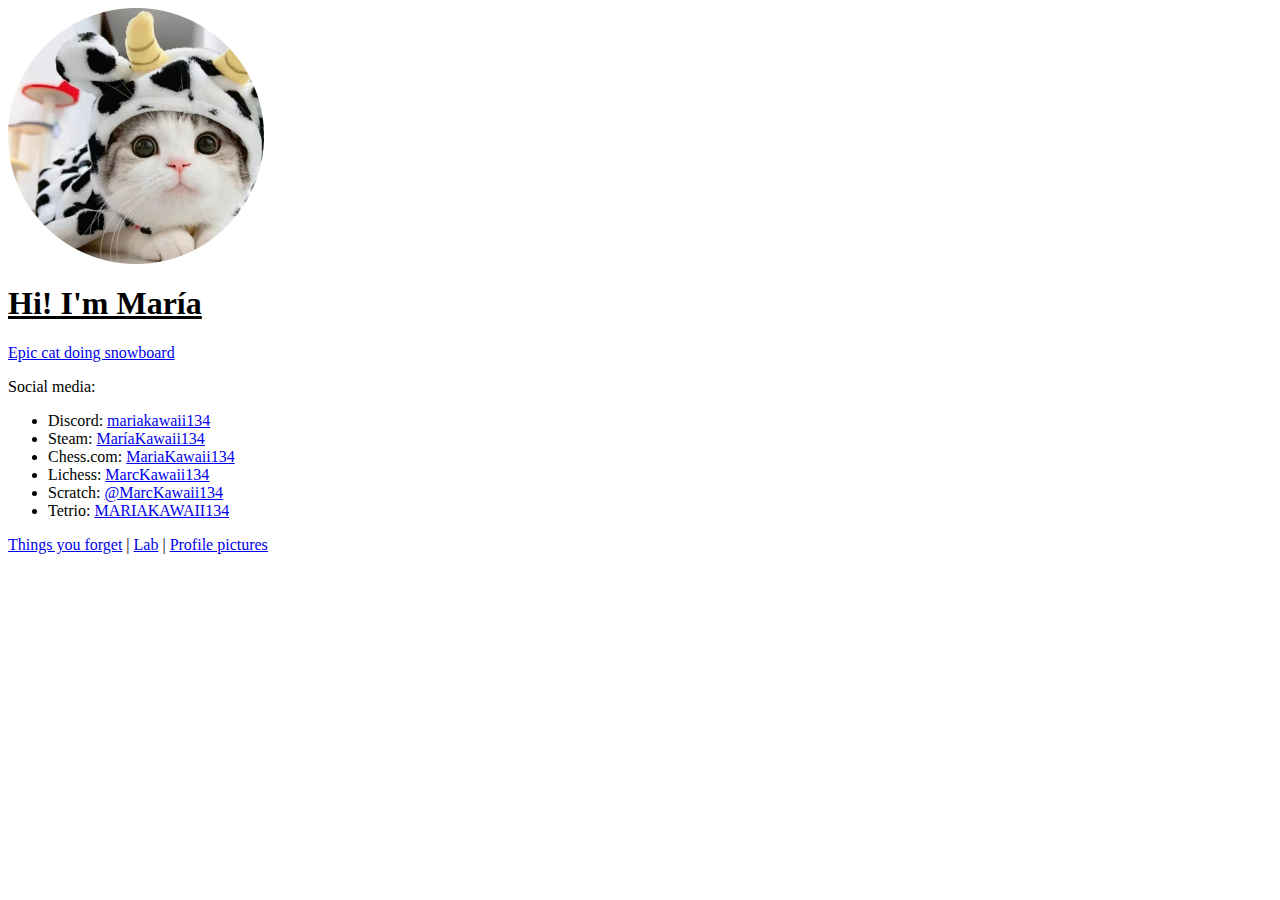
==== index.html @ a209e140 "Added the files from my cloud to the repo" ====
<html lang="en">
    <head>
        <title>MaríaKawaii134 - Main page</title>
        <meta charset="utf-8"/>
        <link rel="icon" href="roundedpfp.ico">
    </head>
    <body>
        <img src="roundedpfp.ico">
        <h1><u>Hi! I'm María</u></h1>
        <a href="https://www.youtube.com/watch?v=YiE8V7sqjvw" target="_blank">Epic cat doing snowboard</a>
        <p>Social media:</p>
        <ul>
            <li>Discord: <a href="https://discordapp.com/users/970730937740582952">mariakawaii134</a></li>
            <li>Steam: <a href="https://steamcommunity.com/profiles/76561199162553967/">MaríaKawaii134</a></li>
            <li>Chess.com: <a href="https://www.chess.com/member/mariakawaii134" target="_blank">MariaKawaii134</a></li>
            <li>Lichess: <a href="https://lichess.org/@/MarcKawaii134" target="_blank">MarcKawaii134</a></li>
            <li>Scratch: <a href="https://scratch.mit.edu/users/MarcKawaii134/" target="_blank">@MarcKawaii134</a></li>
            <li>Tetrio: <a href="https://ch.tetr.io/u/mariakawaii134" target="_blank">MARIAKAWAII134</a></li>
        </ul>
        <a href="notes">Things you forget</a> | <a href="lab.html">Lab</a> | <a href="pfp.html">Profile pictures</a>
    </body>
</html>
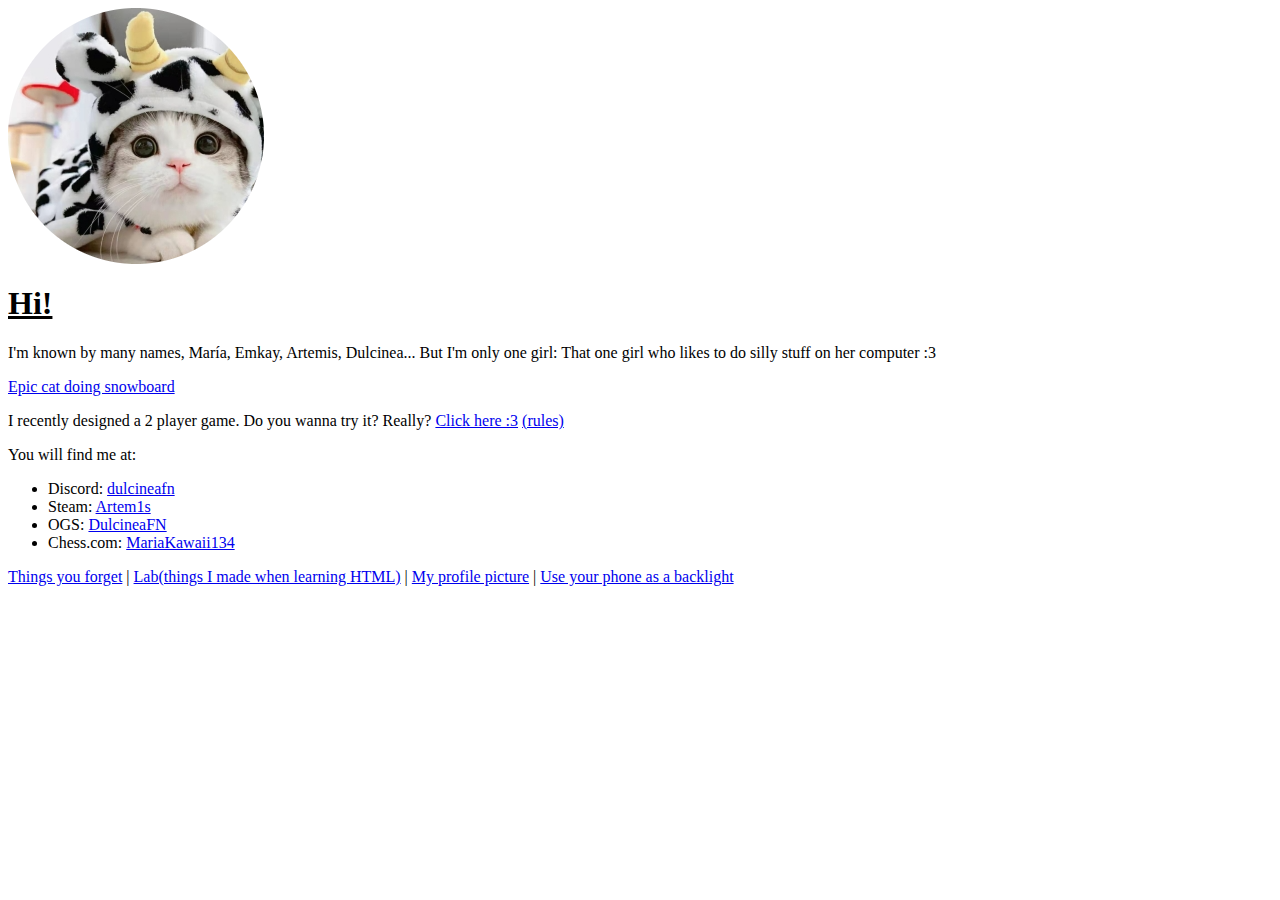
==== commit ef0f0482: "Made big change" ====
--- a/index.html
+++ b/index.html
@@ -1,22 +1,22 @@
 <html lang="en">
     <head>
-        <title>MaríaKawaii134 - Main page</title>
+        <title>DulcineaFN's silly website</title>
         <meta charset="utf-8"/>
         <link rel="icon" href="roundedpfp.ico">
     </head>
     <body>
         <img src="roundedpfp.ico">
-        <h1><u>Hi! I'm María</u></h1>
+        <h1><u>Hi!</u></h1>
+        <p>I'm known by many names, María, Emkay, Artemis, Dulcinea... But I'm only one girl: That one girl who likes to do silly stuff on her computer :3</p>
         <a href="https://www.youtube.com/watch?v=YiE8V7sqjvw" target="_blank">Epic cat doing snowboard</a>
-        <p>Social media:</p>
+        <p>I recently designed a 2 player game. Do you wanna try it? Really? <a href="XXOXgame.html">Click here :3</a> <a href="XXOXrules.txt">(rules)</a></p>
+        <p>You will find me at:</p>
         <ul>
-            <li>Discord: <a href="https://discordapp.com/users/970730937740582952">mariakawaii134</a></li>
-            <li>Steam: <a href="https://steamcommunity.com/profiles/76561199162553967/">MaríaKawaii134</a></li>
+            <li>Discord: <a href="https://discordapp.com/users/970730937740582952">dulcineafn</a></li>
+            <li>Steam: <a href="https://steamcommunity.com/profiles/76561199162553967/">Artem1s</a></li>
+            <li>OGS: <a href="https://online-go.com/user/view/1339967" target="_blank">DulcineaFN</a></li>
             <li>Chess.com: <a href="https://www.chess.com/member/mariakawaii134" target="_blank">MariaKawaii134</a></li>
-            <li>Lichess: <a href="https://lichess.org/@/MarcKawaii134" target="_blank">MarcKawaii134</a></li>
-            <li>Scratch: <a href="https://scratch.mit.edu/users/MarcKawaii134/" target="_blank">@MarcKawaii134</a></li>
-            <li>Tetrio: <a href="https://ch.tetr.io/u/mariakawaii134" target="_blank">MARIAKAWAII134</a></li>
         </ul>
-        <a href="notes">Things you forget</a> | <a href="lab.html">Lab</a> | <a href="pfp.html">Profile pictures</a>
+        <a href="notes">Things you forget</a> | <a href="lab.html">Lab(things I made when learning HTML)</a> | <a href="pfp.html">My profile picture</a> | <a href="color.html">Use your phone as a backlight</a>
     </body>
-</html>+</html>
